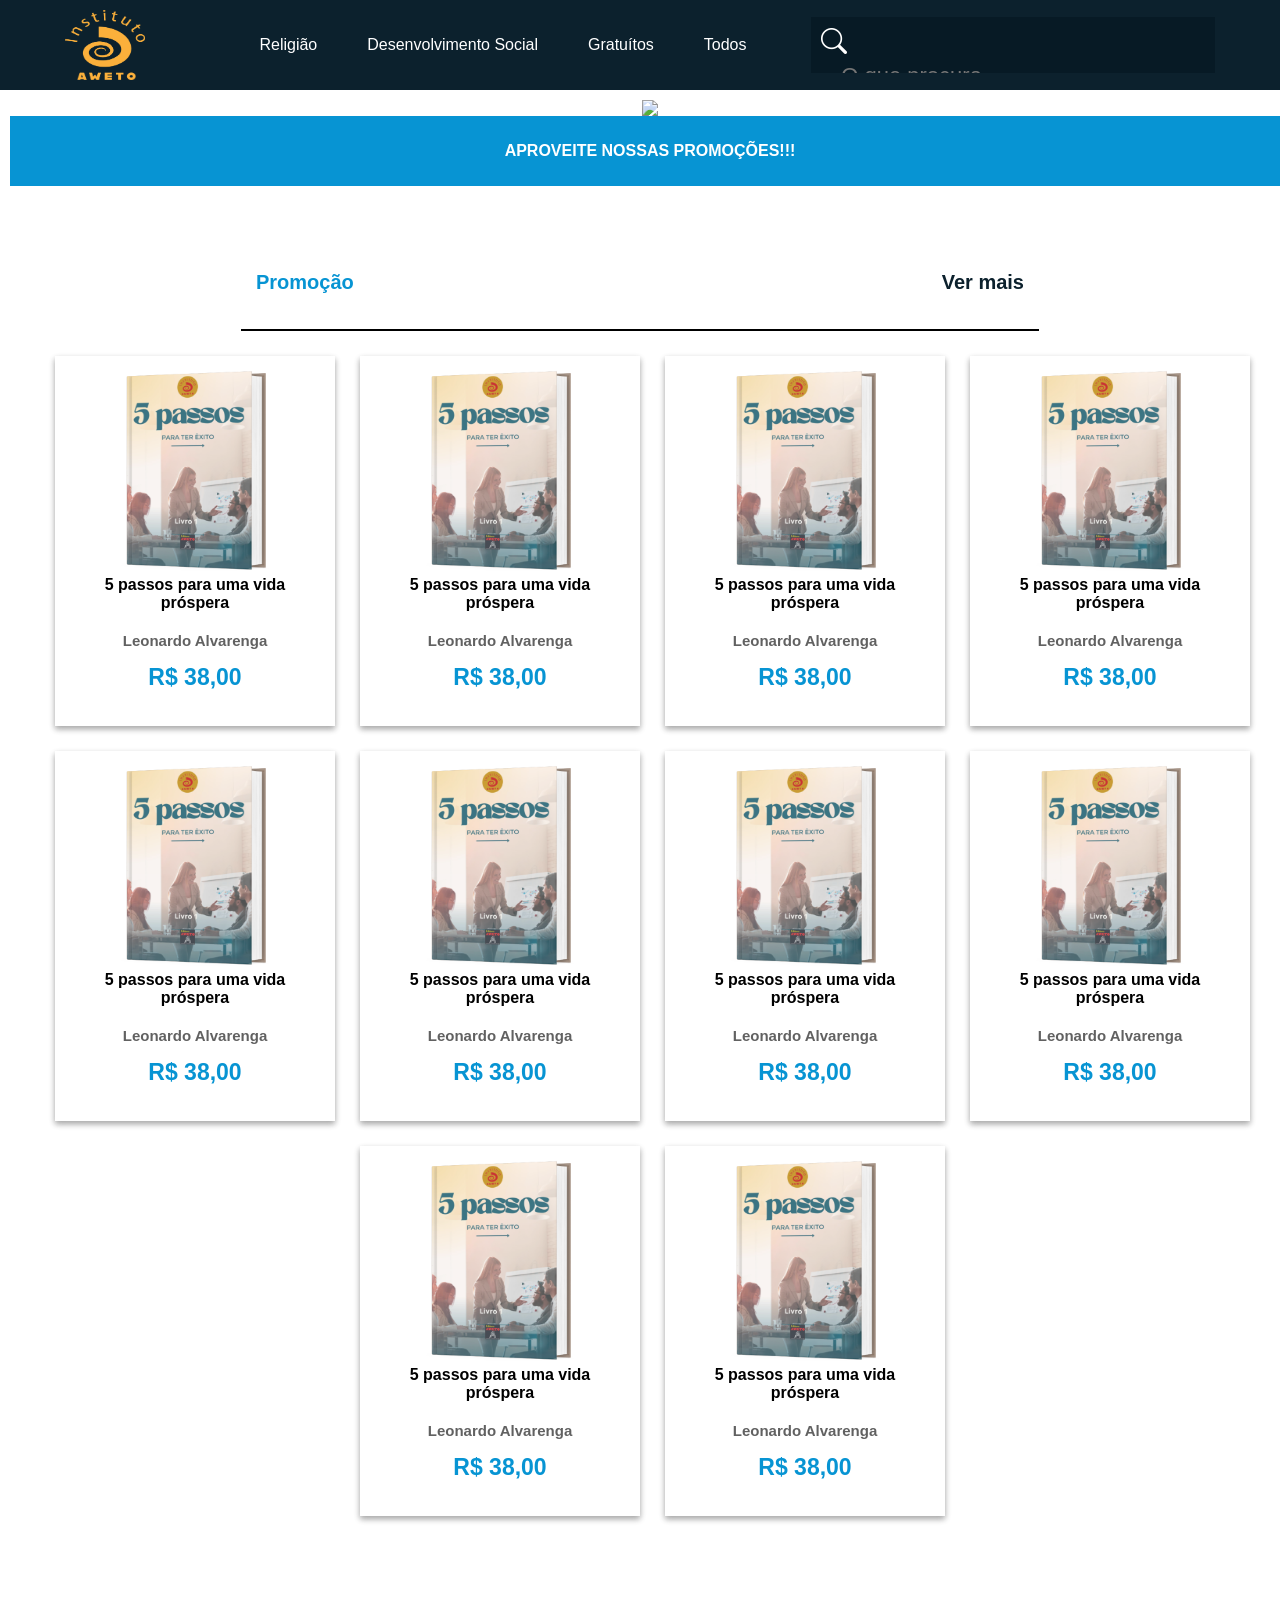
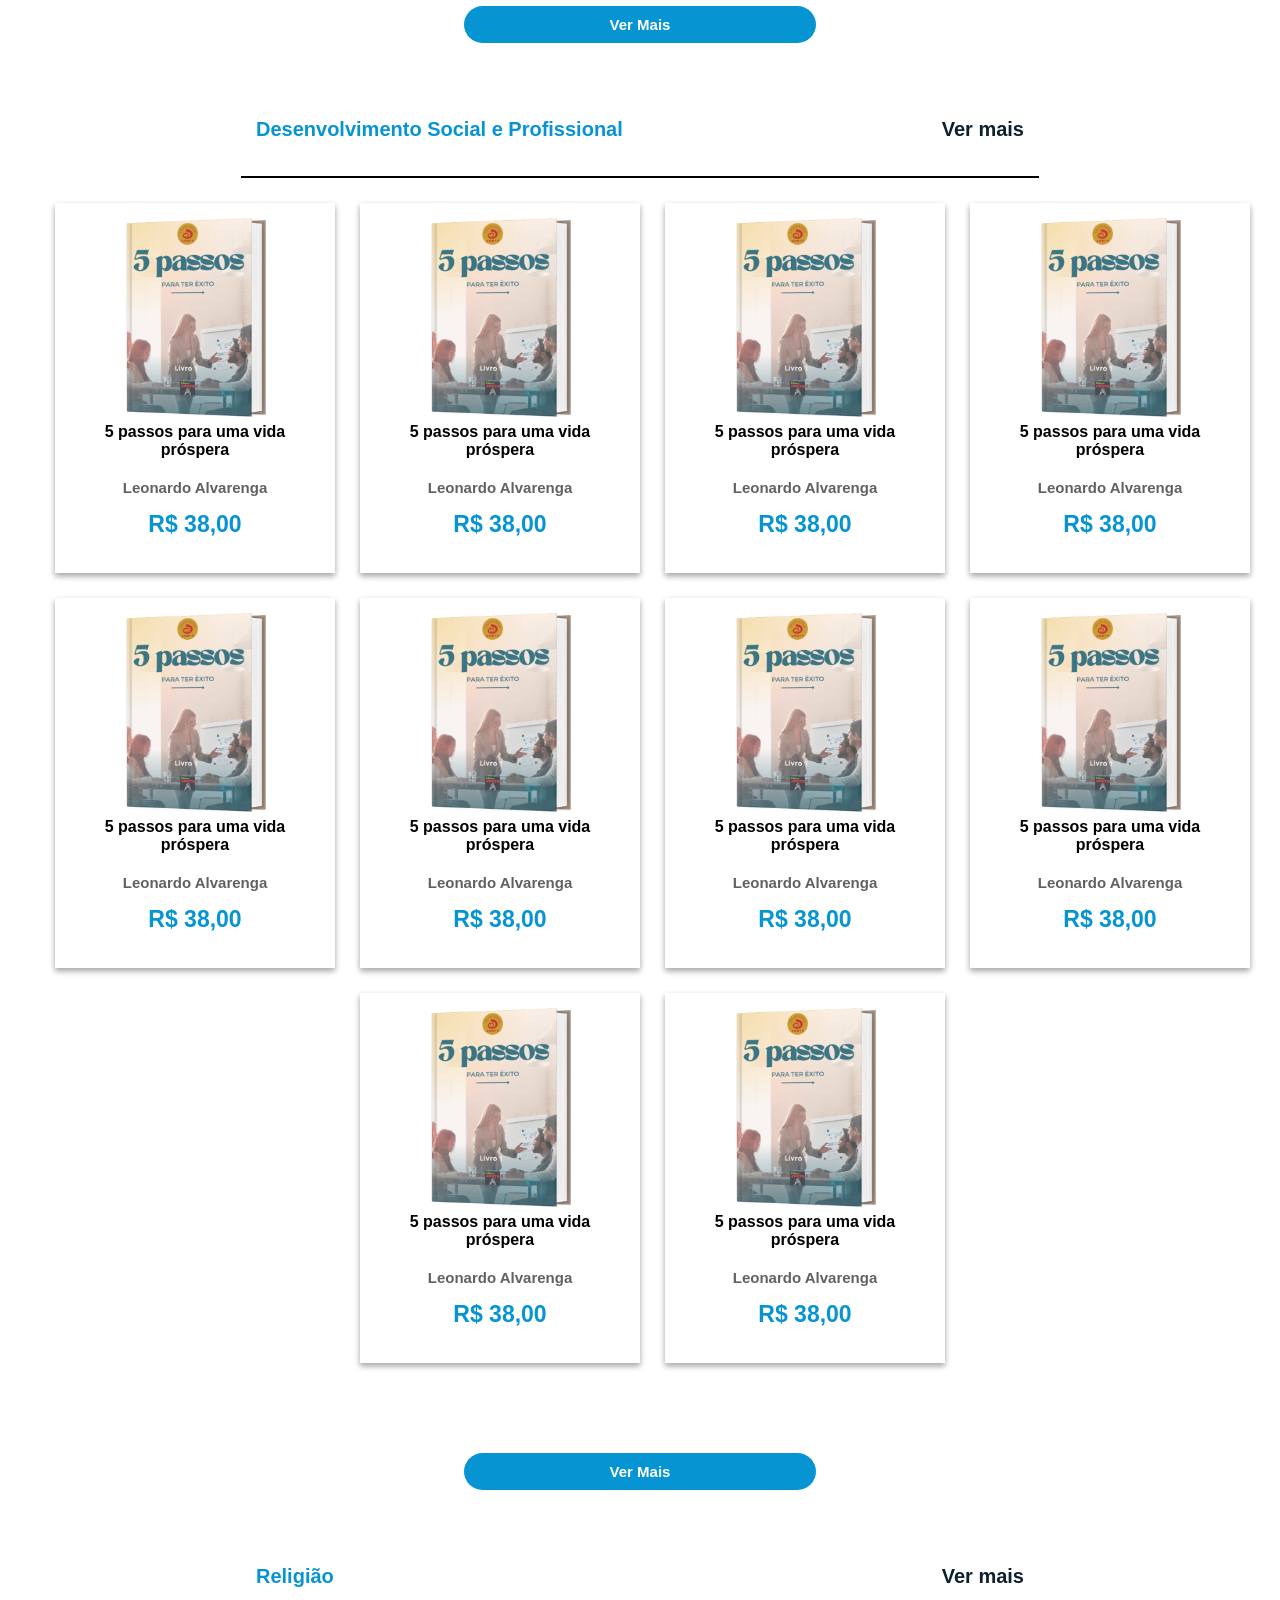
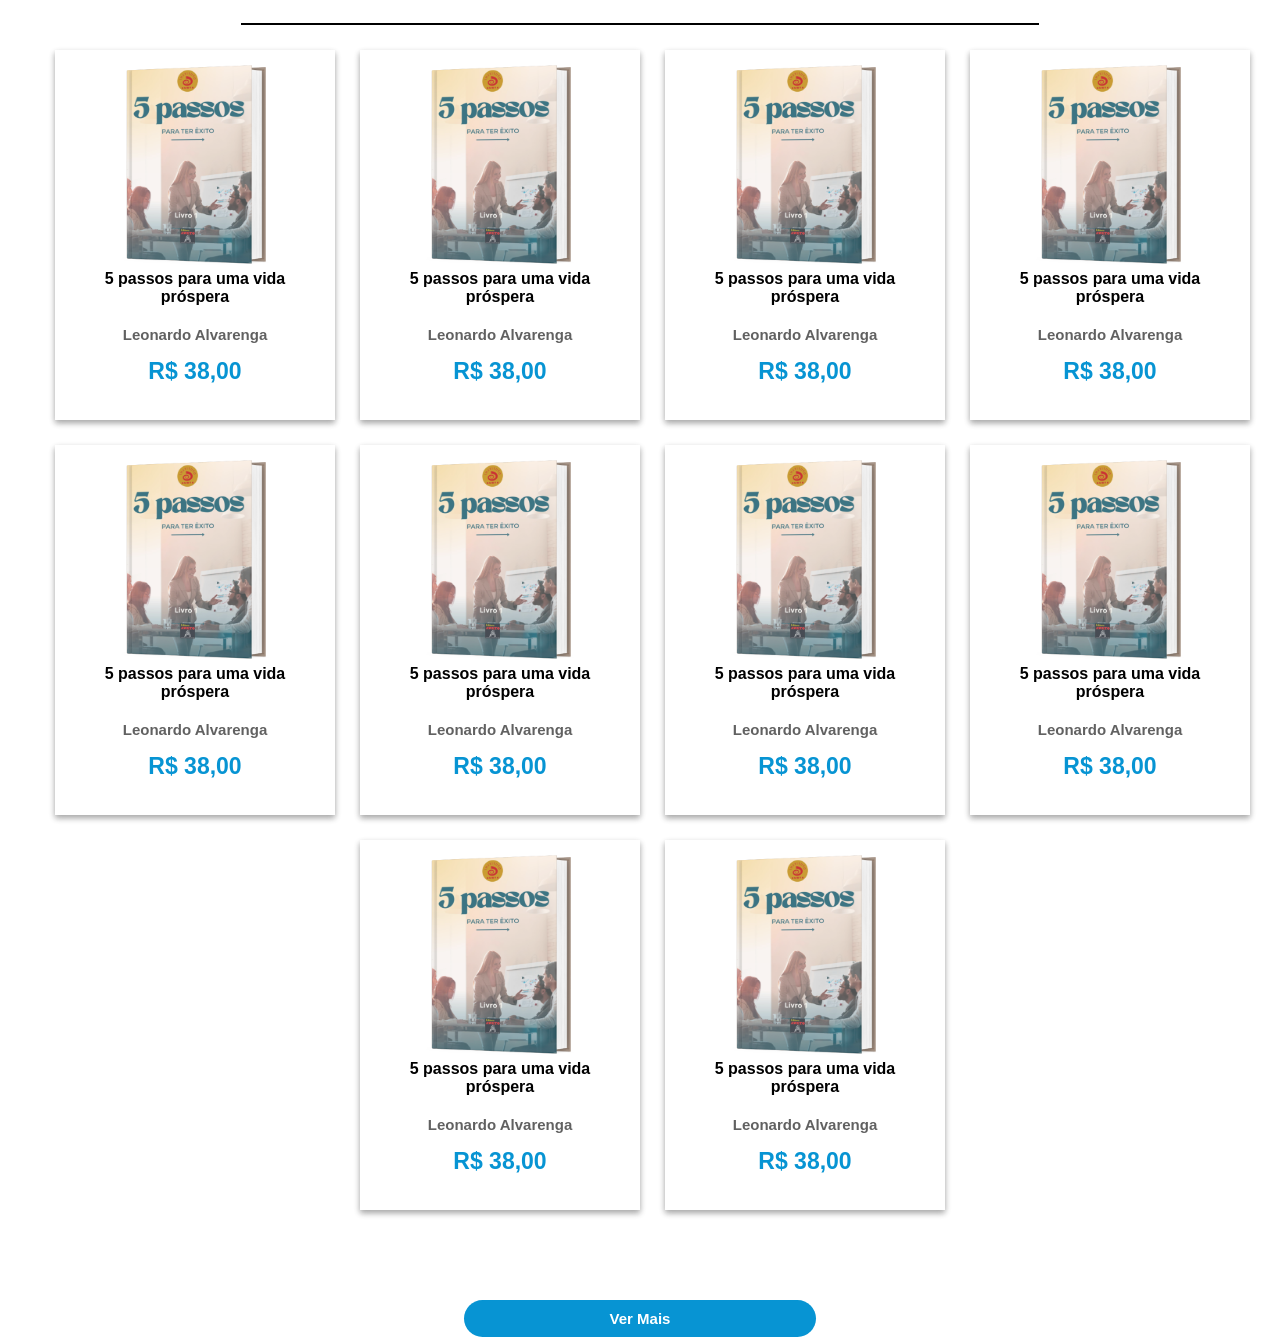
==== index.html @ 429bdbf6 "Add files via upload" ====
<!DOCTYPE html>
<html lang="en">
<head>
    <meta charset="UTF-8">
    <meta name="viewport" content="width=device-width, initial-scale=1.0">
    <link rel="stylesheet" href="https://cdn.jsdelivr.net/npm/bootstrap-icons@1.11.3/font/bootstrap-icons.min.css">
    <link rel="shortcut icon" href="https://i.postimg.cc/8s8LnN55/aweto.png">
    <link rel="stylesheet" media="screen and (max-width:700px)" href="css/mob/cabeçalho.css">
    <link rel="stylesheet" media="screen and (max-width:700px)" href="css/mob/main.css">
    <link rel="stylesheet" media="screen and (max-width:700px)" href="css/mob/produtos.css">
    <link rel="stylesheet" href="css/style/header.css">
    <link rel="stylesheet" href="css/style/main.css">
    <link rel="stylesheet" href="css/style/produtos.css">
    <title>Loja Aweto</title>
</head>
<body>
    <style>
        @media (max-width:700px) {
            body,html{
            padding: 0px;
            margin:0px;
            width:100%;
           overflow-x: hidden;
        }
           #header-sub, #header-sup,.header-infor,#logomob,
           .fundo-inputmob{
            display: flex;
           }    
           .config-menu{
            display: none;
            justify-content: space-between;
            flex-wrap: wrap;
            width: 100%;
            background-color: #0c212d;
            position: absolute;
            margin-left: -10px;
            margin-top: 800px;
           } 
           .ativar-configmenu{
            display: flex;
            }
            .seçao-lupa{
            display: flex;
            justify-content: space-between;
            flex-wrap: wrap;
            width: 100%;
            background-color: red;
            position: absolute;
            margin-left: -10px;
            margin-top: 800px;
            }
            /*desativar para */
            .fundo-pesquisa{
                display: none;
            }
            .lupa-pesquisa{
            display: none;
            }
            .ativar-pesquisa{
                display: flex;
            }
          
        }
    </style>

    <header class="headermob">

        <img src="aweto.png" alt="" id="logodesk">
        
        <article class="menu">
            <i class="bi bi-list" id="icone-menu"></i>

            <div class="config-menu">

            <i class="bi bi-x" id="icone-fechar-menu"></i>

            <div class="seçao-menu">
                    <div class="menu-catalogo">
                        <a href="" id="pagina-menu">Religião</a>
                        <a href="" id="pagina-menu">Desenvolvimento</a>
                        <a href="" id="pagina-menu">Gratuítos</a>
                        <a href="" id="pagina-menu">Todos</a>
                    </div>

                    <div class="menu-redesociais">
                        <i class="bi bi-whatsapp" id="menu-icone-redes"><p id="texto-menu-redesociais">11 95375-8405</p></i>
                        <i class="bi bi-instagram" id="menu-icone-redes"><p id="texto-menu-redesociais">@institutoaweto</p></i>
                        <i class="bi bi-facebook" id="menu-icone-redes"><p id="texto-menu-redesociais">Instituto Aweto</p></i>
                    </div>

                    <div class="menu-sobrenos">
                        <div id="sobrenos">
                            <a href="" id="dados-sobrenos">Quem somos</a>

                            <a href="" id="dados-sobrenos">Quem somos</a>

                            <a href="" id="dados-sobrenos">Quem somos</a>
                            
                            
                            <a href="" id="dados-sobrenos">Quem somos</a>
                        </div>
                    </div>
            </div>

            </div>

            <article class="config-logo">

                <img src="logoaweto.png" alt="" id="logomob">
            </article>
           
            <div class="config-lupa">
                <i class="bi bi-search" id="icone-lupa"></i>
            </div>

            <div class="seçao-lupa">
                <div class="fundo-input">
                    <input type="text" id="seçao-pesquisa" placeholder="Pesquisa">
                    
                    <ul class="lista-pesquisa">
                        <li id="dados-pesquisa"></li>
                    </ul>
                  
                </div>
            </div>

            <script>
            const menu = document.querySelector('.menu');
            function ativarscroll(){
                menu.classList.toggle('ativarscrols', scrollY > 0);}
                window.addEventListener('scroll', ativarscroll);
            </script>


        </article>

        <article class="header-infor">

            <p id="header-sub">Seja Bem Vindo a Loja Aweto</p>
            <p id="header-sup">Explore o mundo dos e-books</p>

            <div class="fundo-inputmob">
                <input type="text" id="inputmob" placeholder="O que você Procura">

                <ul class="lupa-pesquisa" id="lista">
                    <li class="dados-lupa"><a href="" >Religião</a></li>
                    <li class="dados-lupa"><a href="" >Desenvolvimento Social e Profissional</a></li>
                    <li class="dados-lupa"><a href="" >Gratuítos</a></li>
                    <li class="dados-lupa"><a href="" >Todos</a></li>
                </ul>
            </div>
           
    
            <nav>
          
                <a href="religião.html" id="dados-menu">Religião</a>
                <a href="" id="dados-menu">Desenvolvimento Social</a>
                <a href="" id="dados-menu">Gratuítos</a>
                <a href="" id="dados-menu">Todos</a>
            </nav>

        </article>



        <!--LUPA DESKTOP-->

        <article class="fundo-pesquisa">
            <div class="lupa">
                <i class="bi bi-search" id="icone-lupadesk"></i>
            </div>
            <div class="pesquisa">
                <input type="text" name="" id="input-pesquisa" placeholder="O que procura">
            </div> 
            <ul class="lupa-pesquisa" id="listadesk">
                    <li class="dados-lupa"><a href="" >Religião</a></li>
                    <li class="dados-lupa"><a href="" >Desenvolvimento Social e Profissional</a></li>
                    <li class="dados-lupa"><a href="" >Gratuítos</a></li>
                    <li class="dados-lupa"><a href="" >Todos</a></li>
            </ul>
   
        </article>

    </header>












    <main class="mainmob">

        <article class="fundo-carrosel" id="fundo-carrossel">

            <div class="mySlides fade" id="slidemob">
                <img src="https://i.postimg.cc/HnFtDbST/banner1.jpg" class="img-slideshow" id="img-slideshow">
            </div>
        
            <div class="mySlides fade" id="slidemob">
                <img src="https://i.postimg.cc/MZL5Q8zg/banner2.jpg" class="img-slideshow" id="img-slideshow">
            </div>
        
            <div class="mySlides fade" id="slidemob">
                <img src="https://i.postimg.cc/VN4Bsx7G/banner3.jpg" class="img-slideshow" id="img-slideshow">
            </div>

            
            <div class="mySlides fade" id="slidemob">
                <img src="https://i.postimg.cc/VN4Bsx7G/banner3.jpg" class="img-slideshow" id="img-slideshow">
            </div>
        
            

            <script>
                // ATIVAÇÃO DO CARROSSEL
        var slideIndex = 0;
        showSlides();
        function showSlides() {
          var i;
          var slides = document.getElementsByClassName("mySlides");
          for (i = 0; i < slides.length; i++) {
            slides[i].style.display = "none";
          }
          slideIndex++;
          if (slideIndex > slides.length) {slideIndex = 1}
          slides[slideIndex-1].style.display = "block";
          setTimeout(showSlides, 3000); // Change image every 2 seconds
        }
        // Next/previous controls
        function plusSlides(n) {
          showSlides(slideIndex += n);
        }
        function addcarro(){
          const titulocarro = document.querySelector(".titulo-produto-carrinho");
          const titulobloco = document.querySelector(".titulo-produto")
          
          document.getElementById('titulo-produto-carrinho').innerHTML = 'titulobloco'
        }
            </script>
        </article>

        <!--Desconto-->
        <article class="desconto-dois" id="descontodoismob">
    
        <p>APROVEITE NOSSAS PROMOÇÕES!!!</p>

        </article> 

    </main>

    <section class="section-primeiro">

        <article class="fundo-categoria">
            <p id="texto-categoria">Promoção</p>
            <a href="" id="vejamais"> Ver mais</a>
        </article>

        <article class="fundo-produtos">

          

            <div class="bloco" id="blocomob" >
                <img src="5passoparaterexito.png" alt="" id="img-produto">
                <p id="titulo-produto" > 5 passos para uma vida próspera</p>
                <p id="autor-produto" >Leonardo Alvarenga</p>
                <p id="preço-produto" >R$ 38,00</p>
            </div>

            <div class="bloco" id="blocomob" >
                <img src="5passoparaterexito.png" alt="" id="img-produto">
                <p id="titulo-produto" > 5 passos para uma vida próspera</p>
                <p id="autor-produto" >Leonardo Alvarenga</p>
                <p id="preço-produto" >R$ 38,00</p>
            </div>

            <div class="bloco" id="blocomob" >
                <img src="5passoparaterexito.png" alt="" id="img-produto">
                <p id="titulo-produto" > 5 passos para uma vida próspera</p>
                <p id="autor-produto" >Leonardo Alvarenga</p>
                <p id="preço-produto" >R$ 38,00</p>
            </div>

            <div class="bloco" id="blocomob" >
                <img src="5passoparaterexito.png" alt="" id="img-produto">
                <p id="titulo-produto" > 5 passos para uma vida próspera</p>
                <p id="autor-produto" >Leonardo Alvarenga</p>
                <p id="preço-produto" >R$ 38,00</p>
            </div>

            <div class="bloco" id="blocomob" >
                <img src="5passoparaterexito.png" alt="" id="img-produto">
                <p id="titulo-produto" > 5 passos para uma vida próspera</p>
                <p id="autor-produto" >Leonardo Alvarenga</p>
                <p id="preço-produto" >R$ 38,00</p>
            </div>

            <div class="bloco" id="blocomob" >
                <img src="5passoparaterexito.png" alt="" id="img-produto">
                <p id="titulo-produto" > 5 passos para uma vida próspera</p>
                <p id="autor-produto" >Leonardo Alvarenga</p>
                <p id="preço-produto" >R$ 38,00</p>
            </div>

            <div class="bloco" id="blocomob" >
                <img src="5passoparaterexito.png" alt="" id="img-produto">
                <p id="titulo-produto" > 5 passos para uma vida próspera</p>
                <p id="autor-produto" >Leonardo Alvarenga</p>
                <p id="preço-produto" >R$ 38,00</p>
            </div>

            <div class="bloco" id="blocomob" >
                <img src="5passoparaterexito.png" alt="" id="img-produto">
                <p id="titulo-produto" > 5 passos para uma vida próspera</p>
                <p id="autor-produto" >Leonardo Alvarenga</p>
                <p id="preço-produto" >R$ 38,00</p>
            </div>

            <div class="bloco" id="blocomob" >
                <img src="5passoparaterexito.png" alt="" id="img-produto">
                <p id="titulo-produto" > 5 passos para uma vida próspera</p>
                <p id="autor-produto" >Leonardo Alvarenga</p>
                <p id="preço-produto" >R$ 38,00</p>
            </div>

            <div class="bloco" id="blocomob" >
                <img src="5passoparaterexito.png" alt="" id="img-produto">
                <p id="titulo-produto" > 5 passos para uma vida próspera</p>
                <p id="autor-produto" >Leonardo Alvarenga</p>
                <p id="preço-produto" >R$ 38,00</p>
            </div>

           
      

            


            

       
        </article>

        <article class="fim-categoria">
            
            <a href="" id="fim-categoria">Ver Mais</a>

        </article>

    </section>

    <section class="section-primeiro">

        <article class="fundo-categoria">
            <p id="texto-categoria">Desenvolvimento Social e Profissional</p>
            <a href="" id="vejamais"> Ver mais</a>
        </article>

        <article class="fundo-produtos">

            <div class="bloco" id="blocomob" >
                <img src="5passoparaterexito.png" alt="" id="img-produto">
                <p id="titulo-produto" > 5 passos para uma vida próspera</p>
                <p id="autor-produto" >Leonardo Alvarenga</p>
                <p id="preço-produto" >R$ 38,00</p>
            </div>

            <div class="bloco" id="blocomob" >
                <img src="5passoparaterexito.png" alt="" id="img-produto">
                <p id="titulo-produto" > 5 passos para uma vida próspera</p>
                <p id="autor-produto" >Leonardo Alvarenga</p>
                <p id="preço-produto" >R$ 38,00</p>
            </div>

            <div class="bloco" id="blocomob" >
                <img src="5passoparaterexito.png" alt="" id="img-produto">
                <p id="titulo-produto" > 5 passos para uma vida próspera</p>
                <p id="autor-produto" >Leonardo Alvarenga</p>
                <p id="preço-produto" >R$ 38,00</p>
            </div>

            <div class="bloco" id="blocomob" >
                <img src="5passoparaterexito.png" alt="" id="img-produto">
                <p id="titulo-produto" > 5 passos para uma vida próspera</p>
                <p id="autor-produto" >Leonardo Alvarenga</p>
                <p id="preço-produto" >R$ 38,00</p>
            </div>

            <div class="bloco" id="blocomob" >
                <img src="5passoparaterexito.png" alt="" id="img-produto">
                <p id="titulo-produto" > 5 passos para uma vida próspera</p>
                <p id="autor-produto" >Leonardo Alvarenga</p>
                <p id="preço-produto" >R$ 38,00</p>
            </div>

            <div class="bloco" id="blocomob" >
                <img src="5passoparaterexito.png" alt="" id="img-produto">
                <p id="titulo-produto" > 5 passos para uma vida próspera</p>
                <p id="autor-produto" >Leonardo Alvarenga</p>
                <p id="preço-produto" >R$ 38,00</p>
            </div>

            <div class="bloco" id="blocomob" >
                <img src="5passoparaterexito.png" alt="" id="img-produto">
                <p id="titulo-produto" > 5 passos para uma vida próspera</p>
                <p id="autor-produto" >Leonardo Alvarenga</p>
                <p id="preço-produto" >R$ 38,00</p>
            </div>

            <div class="bloco" id="blocomob" >
                <img src="5passoparaterexito.png" alt="" id="img-produto">
                <p id="titulo-produto" > 5 passos para uma vida próspera</p>
                <p id="autor-produto" >Leonardo Alvarenga</p>
                <p id="preço-produto" >R$ 38,00</p>
            </div>

            <div class="bloco" id="blocomob" >
                <img src="5passoparaterexito.png" alt="" id="img-produto">
                <p id="titulo-produto" > 5 passos para uma vida próspera</p>
                <p id="autor-produto" >Leonardo Alvarenga</p>
                <p id="preço-produto" >R$ 38,00</p>
            </div>

            <div class="bloco" id="blocomob" >
                <img src="5passoparaterexito.png" alt="" id="img-produto">
                <p id="titulo-produto" > 5 passos para uma vida próspera</p>
                <p id="autor-produto" >Leonardo Alvarenga</p>
                <p id="preço-produto" >R$ 38,00</p>
            </div>

        </article>

        <article class="fim-categoria">
            
            <a href="" id="fim-categoria">Ver Mais</a>

        </article>

    </section>

    <section class="section-primeiro">

        <article class="fundo-categoria">
            <p id="texto-categoria">Religião</p>
            <a href="religião.html" id="vejamais"> Ver mais</a>
        </article>

        <article class="fundo-produtos">

            <div class="bloco" id="blocomob" >
                <img src="5passoparaterexito.png" alt="" id="img-produto">
                <p id="titulo-produto" > 5 passos para uma vida próspera</p>
                <p id="autor-produto" >Leonardo Alvarenga</p>
                <p id="preço-produto" >R$ 38,00</p>
            </div>

            <div class="bloco" id="blocomob" >
                <img src="5passoparaterexito.png" alt="" id="img-produto">
                <p id="titulo-produto" > 5 passos para uma vida próspera</p>
                <p id="autor-produto" >Leonardo Alvarenga</p>
                <p id="preço-produto" >R$ 38,00</p>
            </div>

            <div class="bloco" id="blocomob" >
                <img src="5passoparaterexito.png" alt="" id="img-produto">
                <p id="titulo-produto" > 5 passos para uma vida próspera</p>
                <p id="autor-produto" >Leonardo Alvarenga</p>
                <p id="preço-produto" >R$ 38,00</p>
            </div>

            <div class="bloco" id="blocomob" >
                <img src="5passoparaterexito.png" alt="" id="img-produto">
                <p id="titulo-produto" > 5 passos para uma vida próspera</p>
                <p id="autor-produto" >Leonardo Alvarenga</p>
                <p id="preço-produto" >R$ 38,00</p>
            </div>

            <div class="bloco" id="blocomob" >
                <img src="5passoparaterexito.png" alt="" id="img-produto">
                <p id="titulo-produto" > 5 passos para uma vida próspera</p>
                <p id="autor-produto" >Leonardo Alvarenga</p>
                <p id="preço-produto" >R$ 38,00</p>
            </div>

            <div class="bloco" id="blocomob" >
                <img src="5passoparaterexito.png" alt="" id="img-produto">
                <p id="titulo-produto" > 5 passos para uma vida próspera</p>
                <p id="autor-produto" >Leonardo Alvarenga</p>
                <p id="preço-produto" >R$ 38,00</p>
            </div>

            <div class="bloco" id="blocomob" >
                <img src="5passoparaterexito.png" alt="" id="img-produto">
                <p id="titulo-produto" > 5 passos para uma vida próspera</p>
                <p id="autor-produto" >Leonardo Alvarenga</p>
                <p id="preço-produto" >R$ 38,00</p>
            </div>

            <div class="bloco" id="blocomob" >
                <img src="5passoparaterexito.png" alt="" id="img-produto">
                <p id="titulo-produto" > 5 passos para uma vida próspera</p>
                <p id="autor-produto" >Leonardo Alvarenga</p>
                <p id="preço-produto" >R$ 38,00</p>
            </div>

            <div class="bloco" id="blocomob" >
                <img src="5passoparaterexito.png" alt="" id="img-produto">
                <p id="titulo-produto" > 5 passos para uma vida próspera</p>
                <p id="autor-produto" >Leonardo Alvarenga</p>
                <p id="preço-produto" >R$ 38,00</p>
            </div>

            <div class="bloco" id="blocomob" >
                <img src="5passoparaterexito.png" alt="" id="img-produto">
                <p id="titulo-produto" > 5 passos para uma vida próspera</p>
                <p id="autor-produto" >Leonardo Alvarenga</p>
                <p id="preço-produto" >R$ 38,00</p>
            </div>

        </article>

        <article class="fim-categoria">
            
            <a href="religião.html" id="fim-categoria">Ver Mais</a>

        </article>

    </section>

  



    <script src="script.js"></script>
</body>
</html>
---- css/mob/cabeçalho.css ----
/*DESATIVAR PARA MOBILE*/
nav,#dados-menu,.bi-search,
#logodesk,.fundo-pesquisa,.ativar-lupa{
    display: none;
}



body{
    margin: 0;
    padding: 0;
    border: 0;
    overflow-x: hidden;
    font-family: Arial, Helvetica, sans-serif;
}
.headermob{
    display: flex;
    flex-wrap: wrap;
    align-items: normal;
    background-color: #0c212d;
    height: 240px;
    width: 100%;
    margin: 0;
}


/*config-menu*/
.ativarscrols{
    display: flex;
    justify-content: center;
    align-items: center;
    z-index: 2;
    background-color: #0c212d;
}

#icone-menu,.config-logo,.config-lupa{
    transform: translateY(-20px);
}

.config-menu{
    z-index: 2;
}

.menu{
    display: flex;
    justify-content: space-between;
    align-items: center;
    flex-wrap: wrap;
    width: 100%;
    padding: 10px;
    margin: 0;
    position: fixed;
    z-index: 1;
}
#icone-lupa{
    display: flex;
    justify-content: left;
    align-items: center;
    padding: 20px;
    font-size: 30px;
    color: white;
    height: 60px;
    width:40%;
}
#icone-menu{
    font-size: 30px;
    color: white;
    padding: 20px;
}
#logomob{
    transform: scale(0.8);
}
#icone-fechar-menu{
    display: flex;
    justify-content: right;
    align-items: center;
    padding: 20px;
    font-size: 35px;
    color: white;
    height: 60px;
     width:40%;
}


.seçao-menu{
display: flex;
flex-wrap: wrap;
width: 100%;
}

.menu-catalogo{
    display: flex;
    flex-direction: column;
    justify-content: left;
    align-items: left;
    width: 100%;
    border-top: 1px solid white;
    padding: 20px;
}
#pagina-menu{
    display: flex;
    justify-content:space-evenly;
    align-items: center;
    font-size: 20px;
    margin-top: 20px;
    color: white;
    font-weight: bold;
}






.menu-redesociais{
    display: flex;
    flex-direction: column;
    width: 100%;
    border-top: 1px solid white;
    padding: 20px;
}
#menu-icone-redes{
    display: flex;
    justify-content:space-evenly;
    align-items: center;
    font-size: 40px;
    margin-top: 20px;
}
#texto-menu-redesociais{
    display: flex;
    justify-content: center;
    align-items: center;
    font-size: 20px;
    transform: translateX(-70px);
}


.menu-sobrenos{
    display: flex;
    flex-direction: column;
    justify-content: left;
    align-items: left;
    width: 100%;
    border-top: 1px solid white;
    padding: 20px;
}
#sobrenos{
    display: flex;
    flex-direction: column;
    flex-wrap: wrap;
    justify-content: center;
    align-items: center;
    width: 100%;
    padding: 10px;
}
#dados-sobrenos{
    display: flex;
    justify-content: center;
    font-size: 20px;
    color: white;
    background-color: #0794d3;
    padding: 10px;
    border-radius: 20px;
    width: 50%;
    margin-top:20px ;
}











.header-infor{
    display: flex;
    justify-content: center;
    align-items: center;
    width: 100%;
    flex-direction: column;
    top: 0;
    position: relative;
    padding: 0px;
    margin-top: 0px;
}
#header-sub{
    font-size: 20px;
    padding: 10px;
    color: white;
    margin: 0;
}
#header-sup{
    font-size: 25px;
    font-weight: bold;
    color: white;
    margin: 0;
}

.fundo-inputmob{
    display: flex;
    justify-content: center;
    align-items: center;
    flex-wrap: wrap;
    background-color: #0c212d;
    width: 100%;
    padding: 10px;
    margin-top: 20px;
    z-index: 2;

}


#inputmob{
    padding: 15px;
    font-size: 21px;
    width: 80%;
    border-radius: 40px;
}


a{
    text-decoration: none;
    color: black;
}


#fundo-pesquisa{
    display: flex;
    justify-content: center;
    align-items: center;
    width: 100%;
    padding: 10px;
    margin-top: 0px;
    background-color: transparent;
    overflow: hidden;
    color:white;
    transition: .2s;
}
#pesquisa-principal{
    font-size: 18px;
    padding: 15px;
    min-width: 90%;
    border-radius: 60px;
    background-color: white;
    color: black;
}


/*LUPA ORIGINAL*/

/*seçao lupa*/

.fundo-input{
    display: flex;
    flex-wrap: wrap;
    justify-content: center;
    align-items: center;
    width: 100%;
    background-color: red;
    padding: 10px;
}
#seçao-pesquisa{
    font-size: 18px;
    padding: 15px;
    min-width: 80%;
    border-radius: 60px;
}
#exemplo{
    width: 100%;
}
---- css/mob/main.css ----
.mainmob{
    display: flex;
    justify-content: left;
    align-items: left;
    width: 100%;

}
#fundo-carrossel{
    display: flex;
    justify-content: left;
    align-items: left;
    width: 100%;
    margin: 0;
    padding: 0px;
    transform: translateX(-10px);
}
#slidemob{
    display: flex;
    justify-content: left;
    align-items: left;
    margin: 0;
    padding: 10px;
}

.img-slideshow{
    display: flex;
    justify-content: left;
    align-items: left;
    height: 240px;
    border-radius: 20px;
}



#descontodoismob{
    display: flex;
    justify-content: center;
    align-items: center;
    padding: 2px;
    transform: translateX(-10px);
    margin: 0;
}
---- css/mob/produtos.css ----
.section-primeiro{
    display: flex;
    flex-wrap: wrap;
    margin-top: 60px;
}
.fundo-categoria{
    display: flex;
    justify-content: space-evenly;
    min-width: 90%;
}
#texto-categoria{ 
    font-size: 20px;
    margin-left: 0px;
}
#vejamais{
    font-size: 18px;
    font-weight: bold;
    margin-left: 0px;
}


#blocomob{
    display: flex;
    flex-direction: row;
    flex-wrap: wrap;
    align-items: center;
    justify-content: center;
    width: 160px;
    padding: 15px;  
    margin-left: 5px;

}
#img-produto{
    display: flex;
    justify-content: center;
    align-items: center;
    width: 150px;
    height: 200px;
    border-radius: 10px;
}
#titulo-produto{
    display: flex;
    justify-content: center;
    align-items: center;
    width: 100%;
}
#autor-produto{
    display: flex;
    justify-content: left;
    flex-wrap: wrap;
    font-size: 15px;
    font-weight: bold;
    padding: 0px;
    margin:0px;
    width: 100%;
    color: rgb(97, 97, 97);
    overflow: hidden;
    position: relative;
}
#preço-produto{
    padding: 0px;
    width: 100%;
    margin-top:0px;
    font-size: 19px;
    font-weight: bold;
    overflow: hidden;
}

.fim-categoria{
    display: flex;
    flex-direction: row;
    width: 100%;
    justify-content: center;
    align-items: center;
    margin-top: 90px;
}
#fim-categoria{
    display: flex;
    align-items: center;
    justify-content: center;
    font-size: 25px;
    background-color:#0794d3;
    padding: 10px;
    border-radius: 20px;
    color: white;
    width: 46px;
    font-weight: bold;
}
.fim-categoriamob{
    
}
#fim-categoria:hover{
    background-color: #0c212d;
}
---- css/style/header.css ----
body{
    margin: 0;
    padding: 0;
    box-sizing: border-box;
    border: 0;
    overflow-x: hidden;
    font-family: Arial, Helvetica, sans-serif;
}
/*DESATIVAR PARA DESKTOP*/
.menu, #header-sub, #header-sup,
#logomob,.config-menu,.fundo-inputmob{
    display: none;
}
.ativarscrols{
    display: flex;
    height: 60px;
    background-color: #0c212d;
}
header{
    display: flex;
    flex-direction: row;
    justify-content: space-evenly;
    align-items: center;
    width: 100%;
    height: 90px;
    background-color: #0c212d;
    color: white;
    top: 0;

}

#logodesk{
    height: 70px;
    width: 80px;
}
nav{
    display: flex;
    flex-direction: row;
}

#dados-menu{
    margin-left: 50px;
    color: white;
}
a{
    text-decoration: none;
    color: black;
}

.fundo-logo{
    display: flex;
    background-color: red;
}
.logodesk{
    display: flex;
    height: 50px;
}




/*LUPA ORIGINAL*/

.fundo-pesquisa{
    display: flex;
    flex-wrap: wrap;
    background-color: #071a25;
    width: 30%;
    height: 40%;
    overflow:hidden;
    padding: 10px;
}
.ativar-lupa{
    display: flex;

    flex-wrap: wrap;
    background-color: #071a25;
    width: 30%;
    height: 300px;
    transform: translateY(120px);
    padding: 5px;
}

.lupa{
    display: flex;
    font-size: 26px;

}
.bi-search{
    font-size: 26px;
}

.pesquisa{
    display: flex;
    flex-direction: column;
    align-items: normal;
    width: 90%;
    margin-left: 15px;

}
#input-pesquisa{
    display: flex;
    width: 100%;
    font-size: 22px;
    padding: 5px;
    background-color: transparent;
    border: 0;
    outline: 0;
    border-bottom: 1px solid white;
    color: white;
}


.lupa-pesquisa{
   display: flex;
   flex-direction: column;
   width: 100%;
   height: 100%;
}
.dados-lupa{
    display: flex;
    align-items: normal;
    position:relative;
    background-color: red;
    flex-direction: column;
    width: 100%;
    background-color: white;
    padding: 5px;
    margin-top: 10px;
    font-size: 18px;
    list-style: none;
    color: black;
    top: 0;
    transform: translateX(-15px) translateY(0px);
}





/*seçao lupa*/
---- css/style/main.css ----
main{
    display: flex;
    flex-direction: row;
    flex-wrap: wrap;
    justify-content: center;
    padding: 10px;
    width: 100%;
}
.fundo-carrossel{
    display: flex;
    width: 100%;
    background-color: red;
}
.mySlides{
    display: flex;
    justify-content: center;
    align-items: center;
    width: 100%;
}
#img-slideshow{
    display: flex;
    width:100%; 

}

.desconto-dois{
    display: flex;
    justify-content: center;
    align-items: center;
    background-color:#0794d3;
    width: 100%;
    padding: 10px;
    color: white;
    font-weight: bold;
}
---- css/style/produtos.css ----
.section-primeiro{
    display: flex;
    flex-direction: row;
    flex-wrap: wrap;
    justify-content: center;
    width: 100%;   
    margin-top: 40px;
}
.fundo-categoria{
    display: flex;
    width: 60%;
    justify-content:space-between;
    align-items: center;
    font-size:20px; 
    border-bottom: 2px solid black;
    padding: 15px;
}
#texto-categoria{
font-weight: bold;
color: #0794d3;
font-size: 20px;

}
#vejamais{
    font-weight: bold;
    color:#0c212d;
    font-size: 20px;
}

.fundo-produtos{
    display: flex;
    width: 100%;
    flex-direction: row;
    flex-wrap: wrap;
    align-items: center;
    justify-content: center;
    margin: -0px;
}
.bloco{
   display: flex;
   flex-direction: row;
   justify-content: center;
   align-items: center;
   flex-wrap: wrap;
   cursor: pointer;
   margin-left: 25px;
   margin-top: 25px;
   width: 250px;
   height: 340px;
   overflow: hidden;
   padding: 15px;
   box-shadow: rgba(0, 0, 0, 0.16) 0px 3px 6px, rgba(0, 0, 0, 0.23) 0px 3px 6px;
}
#img-produto {
    display: flex;
    width: 150px;
    height: 200px;
}
#titulo-produto{
    display: flex;
    flex-direction: left;
    text-align: center;
    width: 100%;
    margin: 0;
    font-size: 16px;
    font-weight: bold;
    padding: 5px;
}
#autor-produto{
    display: flex;
    align-items: center;
    justify-content: center;
    text-align: center;
    width: 100%;
    color: rgb(97, 97, 97);
    font-weight: bold;
    padding: 0px;
    font-size: 15px;
}
#preço-produto{
    display: flex;
    justify-content: center;
    align-items: center;
    width: 100%;
    margin-top: 0px;
    font-size: 23px;
    color: #0794d3;
    font-weight: bold;
}


.fim-categoria{
    display: flex;
    flex-direction: row;
    width: 100%;
    justify-content: center;
    align-items: center;
    margin-top: 90px;
}
#fim-categoria{
    display: flex;
    align-items: center;
    justify-content: center;
    font-size: 15px;
    background-color:#0794d3;
    padding: 10px;
    border-radius: 20px;
    color: white;
    width: 26%;
    font-weight: bold;
}
#fim-categoria:hover{
    background-color: #0c212d;
}
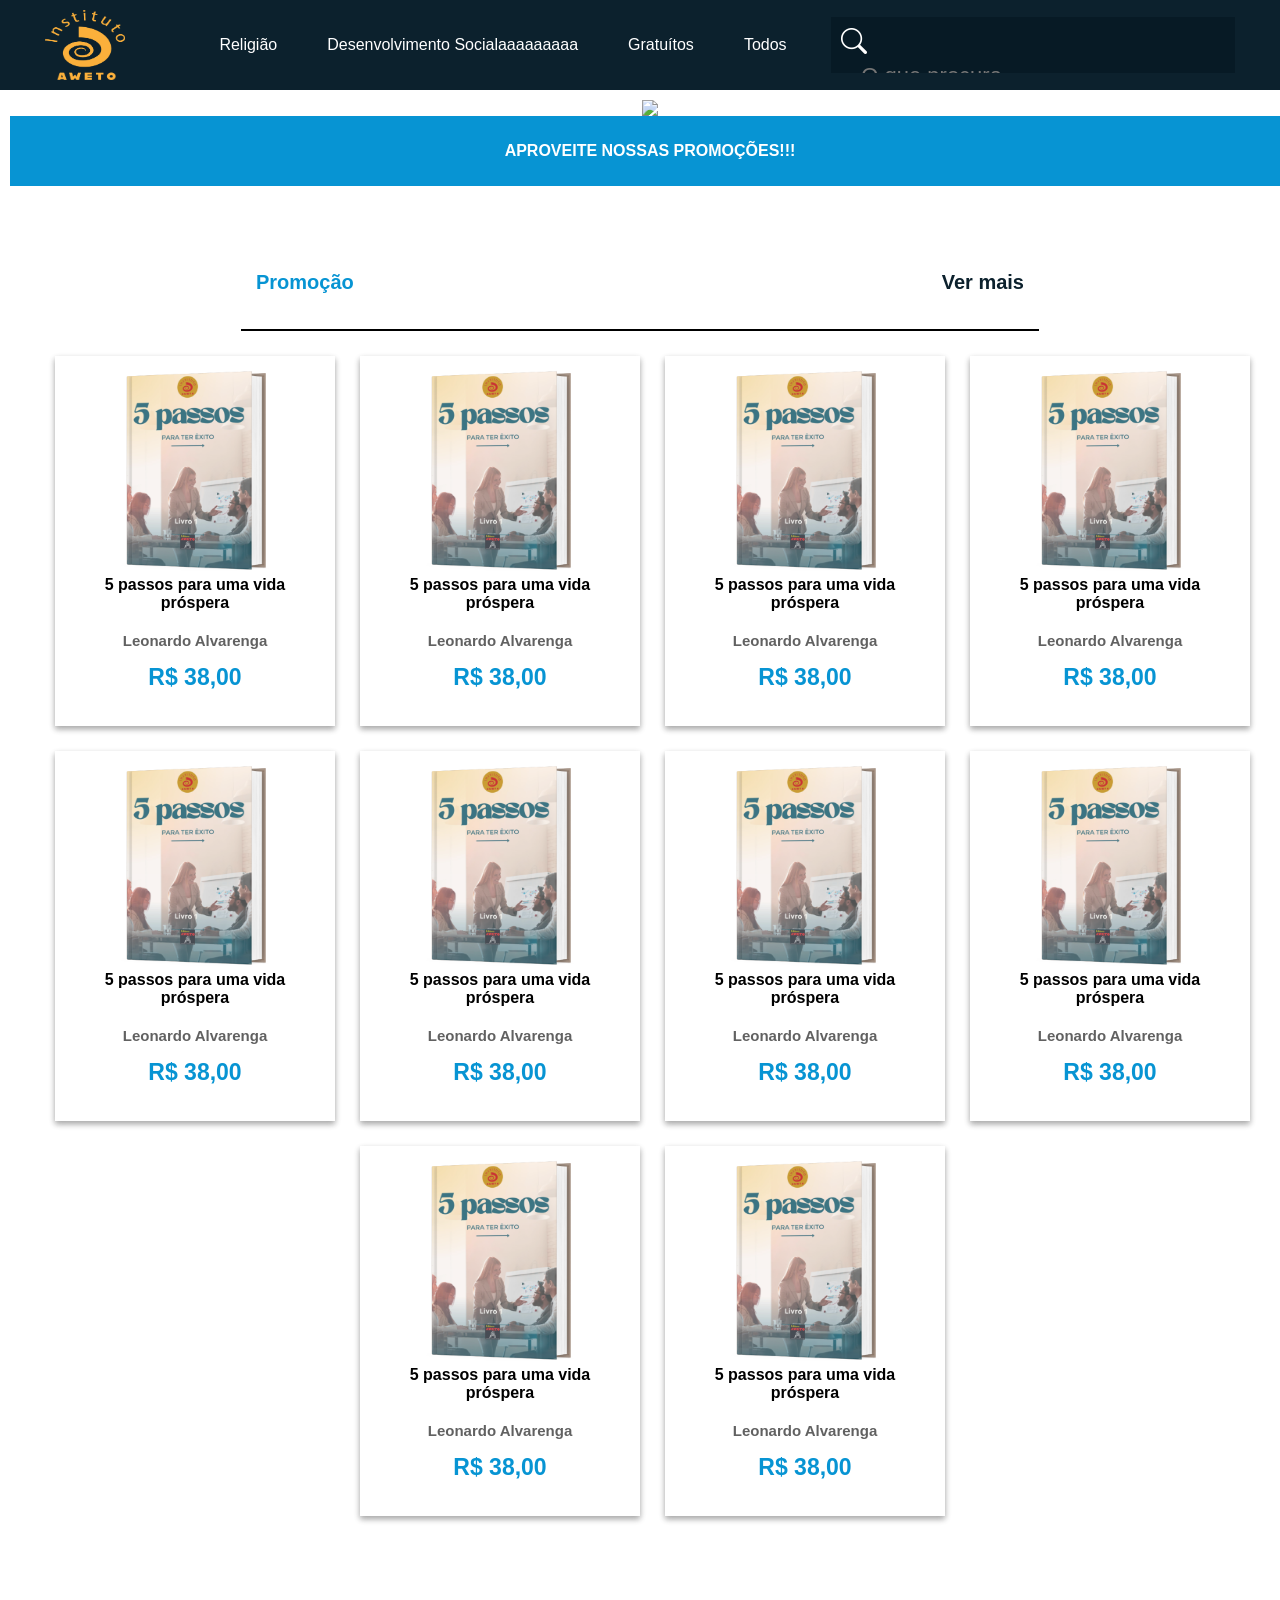
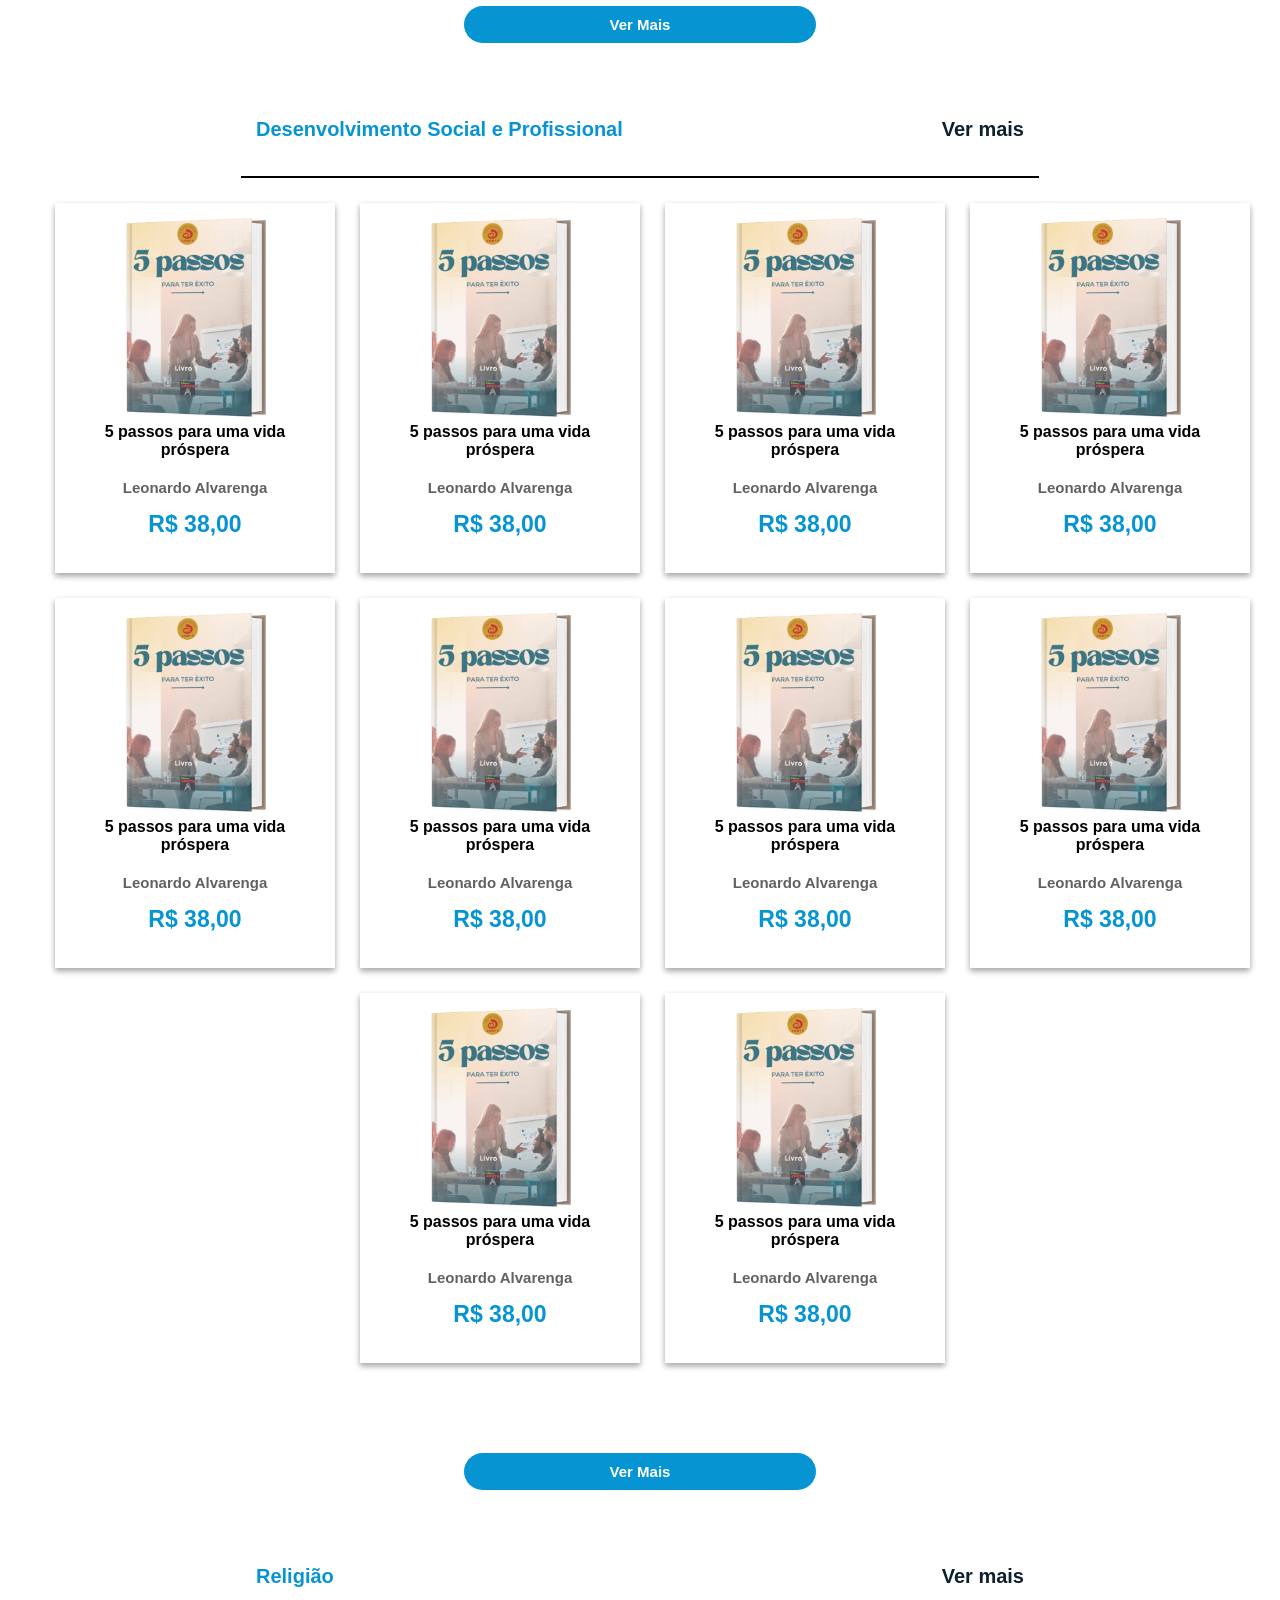
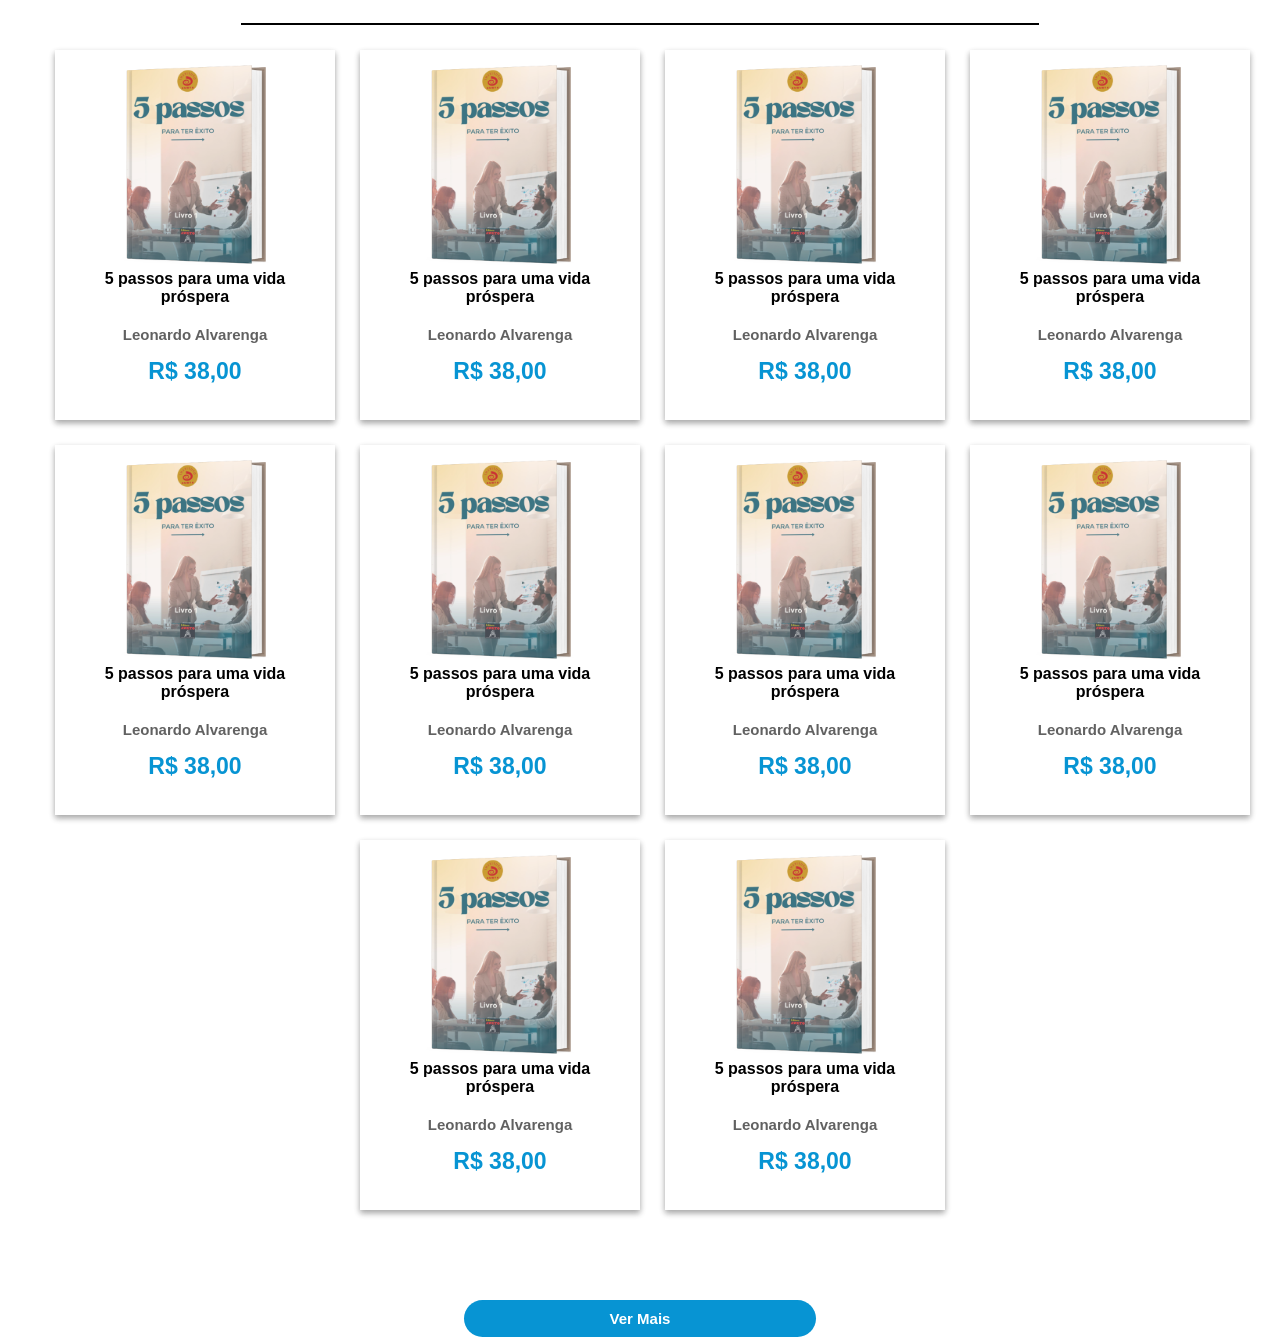
==== commit da4b4f5b: "Add files via upload" ====
--- a/index.html
+++ b/index.html
@@ -12,6 +12,7 @@
     <link rel="stylesheet" href="css/style/main.css">
     <link rel="stylesheet" href="css/style/produtos.css">
     <title>Loja Aweto</title>
+
 </head>
 <body>
     <style>
@@ -22,10 +23,22 @@
             width:100%;
            overflow-x: hidden;
         }
+        /*ATIVAR PARA MOBILE*/
            #header-sub, #header-sup,.header-infor,#logomob,
            .fundo-inputmob{
             display: flex;
            }    
+
+           /*ATIVAR MENU INTERÁTIVO*/
+            .ativarscrols{
+            display: flex;
+            justify-content: space-between;
+            align-items: center;
+            padding: 10px;
+            z-index: 2;
+            }
+
+            /*CONFIGURAÇÕES DO MENU INTERÁTIVO*/
            .config-menu{
             display: none;
             justify-content: space-between;
@@ -34,47 +47,52 @@
             background-color: #0c212d;
             position: absolute;
             margin-left: -10px;
-            margin-top: 800px;
+            margin-top: 660px;
+            overflow-y: auto;
            } 
+           
            .ativar-configmenu{
             display: flex;
             }
-            .seçao-lupa{
-            display: flex;
-            justify-content: space-between;
-            flex-wrap: wrap;
-            width: 100%;
-            background-color: red;
-            position: absolute;
-            margin-left: -10px;
-            margin-top: 800px;
-            }
+           
             /*desativar para */
             .fundo-pesquisa{
                 display: none;
             }
             .lupa-pesquisa{
             display: none;
+            height: 100%;
+            overflow: hidden;
+            transform: translateY(-50px );
             }
-            .ativar-pesquisa{
-                display: flex;
-            }
-          
+
+            /*MAIN*/
+
+
+        
         }
     </style>
 
     <header class="headermob">
 
+        <!--LOGOTIPO DESKTOP-->
         <img src="aweto.png" alt="" id="logodesk">
-        
+
+        <!--Menu mobile-->
         <article class="menu">
+
             <i class="bi bi-list" id="icone-menu"></i>
 
-            <div class="config-menu">
-
-            <i class="bi bi-x" id="icone-fechar-menu"></i>
-
-            <div class="seçao-menu">
+                <!--BLOCO MENU MOBILE-->
+                <div class="config-menu">
+
+                <div class="config-fechar-menu">
+                    <img src="logoaweto.png" alt="" id="logotipo-menu">
+                    <i class="bi bi-x" id="icone-fechar-menu"></i>
+                </div>
+              
+                <!--OPÇÃO MENU MOBILE-->
+                <div class="seçao-menu">
                     <div class="menu-catalogo">
                         <a href="" id="pagina-menu">Religião</a>
                         <a href="" id="pagina-menu">Desenvolvimento</a>
@@ -91,105 +109,111 @@
                     <div class="menu-sobrenos">
                         <div id="sobrenos">
                             <a href="" id="dados-sobrenos">Quem somos</a>
-
-                            <a href="" id="dados-sobrenos">Quem somos</a>
-
-                            <a href="" id="dados-sobrenos">Quem somos</a>
-                            
-                            
-                            <a href="" id="dados-sobrenos">Quem somos</a>
+        
                         </div>
                     </div>
-            </div>
-
-            </div>
-
-            <article class="config-logo">
-
+                </div>
+                </div>
+
+                <!--BLOCO LOGOTIPO MOBILE-->
+                <article class="config-logo">
                 <img src="logoaweto.png" alt="" id="logomob">
-            </article>
-           
-            <div class="config-lupa">
+                </article>
+
+                <!--BLOCO LUPA MOBILE-->
+                <div class="config-lupa">
                 <i class="bi bi-search" id="icone-lupa"></i>
-            </div>
-
-            <div class="seçao-lupa">
-                <div class="fundo-input">
-                    <input type="text" id="seçao-pesquisa" placeholder="Pesquisa">
-                    
-                    <ul class="lista-pesquisa">
-                        <li id="dados-pesquisa"></li>
-                    </ul>
-                  
                 </div>
-            </div>
-
-            <script>
-            const menu = document.querySelector('.menu');
-            function ativarscroll(){
-                menu.classList.toggle('ativarscrols', scrollY > 0);}
-                window.addEventListener('scroll', ativarscroll);
-            </script>
-
-
-        </article>
-
+                <div class="seçao-lupa">
+                    <div class="fundo-input">
+                        <input type="text" id="mob-inputpesquisa" placeholder="Pesquisa">
+                        <i class="bi bi-x" id="close-menu-lupa"></i>
+                        <ul class="mob-lupapesquisa" id="listaseçao">
+                            <li class="mob-dadoslupa"><a href="" >Religião</a></li>
+                            <li class="mob-dadoslupa"><a href="" >Desenvolvimento Social e Profissional</a></li>
+                            <li class="mob-dadoslupa"><a href="" >Gratuítos</a></li>
+                            <li class="mob-dadoslupa"><a href="" >Todos</a></li>
+                        </ul>
+                    </div>
+                </div>
+
+        </article>
+        
+         <!--Menu interátivo-->
         <article class="header-infor">
 
             <p id="header-sub">Seja Bem Vindo a Loja Aweto</p>
             <p id="header-sup">Explore o mundo dos e-books</p>
-
-            <div class="fundo-inputmob">
-                <input type="text" id="inputmob" placeholder="O que você Procura">
-
-                <ul class="lupa-pesquisa" id="lista">
+                <!--lUPA MOBILE-->
+                <div class="fundo-inputmob">
+                    <input type="text" id="inputmob" placeholder="O que você Procura">
+
+                    <ul class="lupa-pesquisamobum" id="listamobum">
+                        <li class="dados-lupamobum"><a href="" >Religião</a></li>
+                        <li class="dados-lupamobum"><a href="" >Desenvolvimento Social e Profissional</a></li>
+                        <li class="dados-lupamobum"><a href="" >Gratuítos</a></li>
+                        <li class="dados-lupamobum"><a href="" >Todos</a></li>
+                    </ul>               
+                </div>
+            
+                <nav>
+                    <a href="religião.html" id="dados-menu">Religião</a>
+                    <a href="" id="dados-menu">Desenvolvimento Socialaaaaaaaaa</a>
+                    <a href="" id="dados-menu">Gratuítos</a>
+                    <a href="" id="dados-menu">Todos</a>
+                </nav>
+
+        </article>
+
+        <!--LUPA DESKTOP-->
+        <article class="fundo-pesquisa">
+
+            <div class="lupa">
+                <i class="bi bi-search" id="icone-lupadesk"></i>
+            </div>
+            <div class="pesquisa">
+                <input type="text" name="" id="input-pesquisa" placeholder="O que procura">
+            </div> 
+            <ul class="lupa-pesquisa" id="listadesk">
+                    
                     <li class="dados-lupa"><a href="" >Religião</a></li>
                     <li class="dados-lupa"><a href="" >Desenvolvimento Social e Profissional</a></li>
                     <li class="dados-lupa"><a href="" >Gratuítos</a></li>
                     <li class="dados-lupa"><a href="" >Todos</a></li>
-                </ul>
-            </div>
-           
-    
-            <nav>
-          
-                <a href="religião.html" id="dados-menu">Religião</a>
-                <a href="" id="dados-menu">Desenvolvimento Social</a>
-                <a href="" id="dados-menu">Gratuítos</a>
-                <a href="" id="dados-menu">Todos</a>
-            </nav>
-
-        </article>
-
-
-
-        <!--LUPA DESKTOP-->
-
-        <article class="fundo-pesquisa">
-            <div class="lupa">
-                <i class="bi bi-search" id="icone-lupadesk"></i>
-            </div>
-            <div class="pesquisa">
-                <input type="text" name="" id="input-pesquisa" placeholder="O que procura">
-            </div> 
-            <ul class="lupa-pesquisa" id="listadesk">
-                    <li class="dados-lupa"><a href="" >Religião</a></li>
-                    <li class="dados-lupa"><a href="" >Desenvolvimento Social e Profissional</a></li>
-                    <li class="dados-lupa"><a href="" >Gratuítos</a></li>
-                    <li class="dados-lupa"><a href="" >Todos</a></li>
+
+                    <script>
+                        /*lupa desktop*/
+                        let fundolupa = document.querySelector('.fundo-pesquisa');
+                        let inputlupa = document.querySelector('#input-pesquisa');
+        
+                        inputlupa.addEventListener('input', function(){
+                        fundolupa.classList.add('ativar-lupa')
+                        });
+        
+                        inputlupa.addEventListener('mouseout', function(){
+                        fundolupa.classList.remove('ativar-lupa')
+                        });
+        
+                        const pesquisainput = document.getElementById('input-pesquisa');//Barra de Pesquisa
+                        const produtoinput  = document.getElementById('listadesk').getElementsByTagName('li'); //Lista + Dados
+                        
+                        pesquisainput.addEventListener('input',function(){
+                        const pesquisaterminal = pesquisainput.value.toLowerCase();
+        
+                        for (let i = 0; i < produtoinput.length; i++){
+                            const produtonome = produtoinput[i].innerText.toLowerCase();
+                            if (produtonome.includes(pesquisaterminal)){
+                                produtoinput[i].style.display = 'block'; 
+                            } else{
+                                produtoinput[i].style.display = 'none';
+                            }};
+                        });
+                    </script>
             </ul>
-   
+
         </article>
 
     </header>
-
-
-
-
-
-
-
-
 
 
 
@@ -532,10 +556,8 @@
 
     </section>
 
-  
-
-
-
+    <script src="js/header.js"></script>
     <script src="script.js"></script>
+
 </body>
 </html>
--- a/css/mob/cabeçalho.css
+++ b/css/mob/cabeçalho.css
@@ -4,9 +4,6 @@
 #logodesk,.fundo-pesquisa,.ativar-lupa{
     display: none;
 }
-
-
-
 body{
     margin: 0;
     padding: 0;
@@ -17,71 +14,48 @@
 .headermob{
     display: flex;
     flex-wrap: wrap;
+    justify-content:space-between;
     align-items: normal;
     background-color: #0c212d;
     height: 240px;
     width: 100%;
     margin: 0;
 }
-
-
-/*config-menu*/
-.ativarscrols{
-    display: flex;
-    justify-content: center;
-    align-items: center;
-    z-index: 2;
-    background-color: #0c212d;
-}
-
+/* menu desativado */
+.menu{
+    display: flex;
+    justify-content: space-evenly;
+    align-items: center;
+    flex-wrap: wrap;
+    width: 100%;
+    padding: 10px;
+    margin: 0;
+    position: fixed;
+    z-index: 1;
+}
 #icone-menu,.config-logo,.config-lupa{
     transform: translateY(-20px);
 }
 
+
+
+/*
+.ativarscrols - > Fundo do menu interátivo
+config-menu - configuração do icone menu
+*/
+
+/*SISTEMA MENU ICON MOB*/
+#icone-menu{
+    display: flex;
+    justify-content: center;
+    align-items: center;
+    font-size: 35px;
+    color: white;
+    padding: 20px;
+}
 .config-menu{
     z-index: 2;
 }
-
-.menu{
-    display: flex;
-    justify-content: space-between;
-    align-items: center;
-    flex-wrap: wrap;
-    width: 100%;
-    padding: 10px;
-    margin: 0;
-    position: fixed;
-    z-index: 1;
-}
-#icone-lupa{
-    display: flex;
-    justify-content: left;
-    align-items: center;
-    padding: 20px;
-    font-size: 30px;
-    color: white;
-    height: 60px;
-    width:40%;
-}
-#icone-menu{
-    font-size: 30px;
-    color: white;
-    padding: 20px;
-}
-#logomob{
-    transform: scale(0.8);
-}
-#icone-fechar-menu{
-    display: flex;
-    justify-content: right;
-    align-items: center;
-    padding: 20px;
-    font-size: 35px;
-    color: white;
-    height: 60px;
-     width:40%;
-}
-
 
 .seçao-menu{
 display: flex;
@@ -89,13 +63,34 @@
 width: 100%;
 }
 
+.config-fechar-menu{
+    display: flex;
+    justify-content: center;
+    align-items: center;
+    width: 100%;
+}
+#icone-fechar-menu{
+    display: flex;
+    justify-content: right;
+    font-size: 58px;
+    color: white;
+    width:50%;
+    padding: 30px;
+}
+#logotipo-menu{
+    display: flex;
+    justify-content: right;
+    width: 50%;
+    transform: scale(0.7);
+    padding:20px;
+}
+
 .menu-catalogo{
     display: flex;
     flex-direction: column;
     justify-content: left;
     align-items: left;
     width: 100%;
-    border-top: 1px solid white;
     padding: 20px;
 }
 #pagina-menu{
@@ -108,14 +103,11 @@
     font-weight: bold;
 }
 
-
-
-
-
-
+/*REDES SOCIAIS ICON MOB*/
 .menu-redesociais{
     display: flex;
     flex-direction: column;
+    align-items: center;
     width: 100%;
     border-top: 1px solid white;
     padding: 20px;
@@ -126,16 +118,19 @@
     align-items: center;
     font-size: 40px;
     margin-top: 20px;
+    background-color: #0310179b;
+    width: 90%;
 }
 #texto-menu-redesociais{
     display: flex;
     justify-content: center;
     align-items: center;
     font-size: 20px;
-    transform: translateX(-70px);
-}
-
-
+    font-weight: bold;
+    font-family: 'Franklin Gothic Medium', 'Arial Narrow', Arial, sans-serif;
+}
+
+/*REDES SOBRE NÓS MOB*/
 .menu-sobrenos{
     display: flex;
     flex-direction: column;
@@ -171,11 +166,91 @@
 
 
 
-
-
-
-
-
+/*SISTEMA LOGOTIPO ICON MOB*/
+#logomob{
+    transform: scale(0.8);
+}
+
+
+/*SISTEMA PESQUISA ICON MOB*/
+#icone-lupa{
+    display: flex;
+    justify-content: center;
+    align-items: center;
+    padding: 20px;
+    font-size: 30px;
+    color: white;
+    height: 60px;
+    width:40%;
+    transform: translateX(-15px);
+}
+.seçao-lupa{
+    display: none;
+    justify-content: center;
+    flex-wrap: wrap;
+    padding: 10px;
+    width: 100%;
+    transform: translateY(-40px);
+}
+.fundo-input{
+    display: flex;
+    flex-wrap: wrap;
+    justify-content: center;
+    align-items: center;
+    width: 100%;
+    height: 100%;
+    z-index: 2;
+
+}
+#mob-inputpesquisa{
+    font-size: 18px;
+    padding: 15px;
+    min-width: 70%;
+    border-radius: 60px;
+}
+#close-menu-lupa{
+    display: flex;
+    justify-content: center;
+    align-items: center;
+    font-size: 40px;
+    padding: 10px;
+}
+.mob-lupapesquisa{
+    display: none;
+    width: 100%;
+}
+.mob-dadoslupa{
+    width: 100%;
+    background-color: white;
+    padding: 15px;
+    margin-top: 2px;
+    margin-left: -30px;
+    font-size: 18px;
+    list-style: none;
+    color: black;
+    top: 0;
+
+}
+/* ATIVAR O INPUT*/
+.ativar-seçao-lupa{
+    display: flex;
+    flex-direction: column;
+    background-color: #0c212d;
+    margin-left: -25px;
+}
+.ativar-pesquisa{
+    display: flex;
+    justify-content: center;
+    flex-wrap: wrap;
+    width: 100%;
+    background-color: #0c212d;
+  
+}
+
+
+
+
+/*TEXTO INFORMÁTIVO*/
 .header-infor{
     display: flex;
     justify-content: center;
@@ -200,6 +275,7 @@
     margin: 0;
 }
 
+/*SISTEMA DE PESQUISA DOIS MOBILE*/
 .fundo-inputmob{
     display: flex;
     justify-content: center;
@@ -207,19 +283,72 @@
     flex-wrap: wrap;
     background-color: #0c212d;
     width: 100%;
+    height: 60px; 
     padding: 10px;
     margin-top: 20px;
+    overflow-y: hidden;
     z-index: 2;
-
-}
-
-
+}
+/*ATIVAR INPUT*/
+.ativar-inputmob{
+    height: 100%;
+    margin-top: 20px;
+}
+.lupa-pesquisamobum{
+    display: flex;
+   flex-direction: column;
+   width: 100%;
+   height: 100%;
+   transform: translateX(-5px);
+
+
+}
+.dados-lupamobum{
+    width: 100%;
+    background-color: white;
+    padding: 15px;
+    margin-top: 2px;
+    margin-left: -30px;
+    font-size: 18px;
+    list-style: none;
+    color: black;
+    top: 0;
+}
 #inputmob{
     padding: 15px;
     font-size: 21px;
     width: 80%;
     border-radius: 40px;
 }
+
+
+
+
+
+
+
+
+
+
+
+
+
+
+
+
+
+
+
+
+
+
+
+
+
+
+
+
+
 
 
 a{
@@ -250,25 +379,4 @@
 }
 
 
-/*LUPA ORIGINAL*/
-
-/*seçao lupa*/
-
-.fundo-input{
-    display: flex;
-    flex-wrap: wrap;
-    justify-content: center;
-    align-items: center;
-    width: 100%;
-    background-color: red;
-    padding: 10px;
-}
-#seçao-pesquisa{
-    font-size: 18px;
-    padding: 15px;
-    min-width: 80%;
-    border-radius: 60px;
-}
-#exemplo{
-    width: 100%;
-}+
--- a/css/style/header.css
+++ b/css/style/header.css
@@ -16,6 +16,12 @@
     height: 60px;
     background-color: #0c212d;
 }
+.ativar-pesquisa{
+    display: flex;
+    }
+    .ativar-pesquisamob{
+        display: flex;
+    }
 header{
     display: flex;
     flex-direction: row;
@@ -116,22 +122,22 @@
    flex-direction: column;
    width: 100%;
    height: 100%;
+
+   
 }
 .dados-lupa{
     display: flex;
-    align-items: normal;
     position:relative;
-    background-color: red;
     flex-direction: column;
     width: 100%;
     background-color: white;
-    padding: 5px;
+    padding: 15px;
     margin-top: 10px;
     font-size: 18px;
     list-style: none;
     color: black;
     top: 0;
-    transform: translateX(-15px) translateY(0px);
+    transform: translateX(-35px) translateY(0px);
 }
 
 
